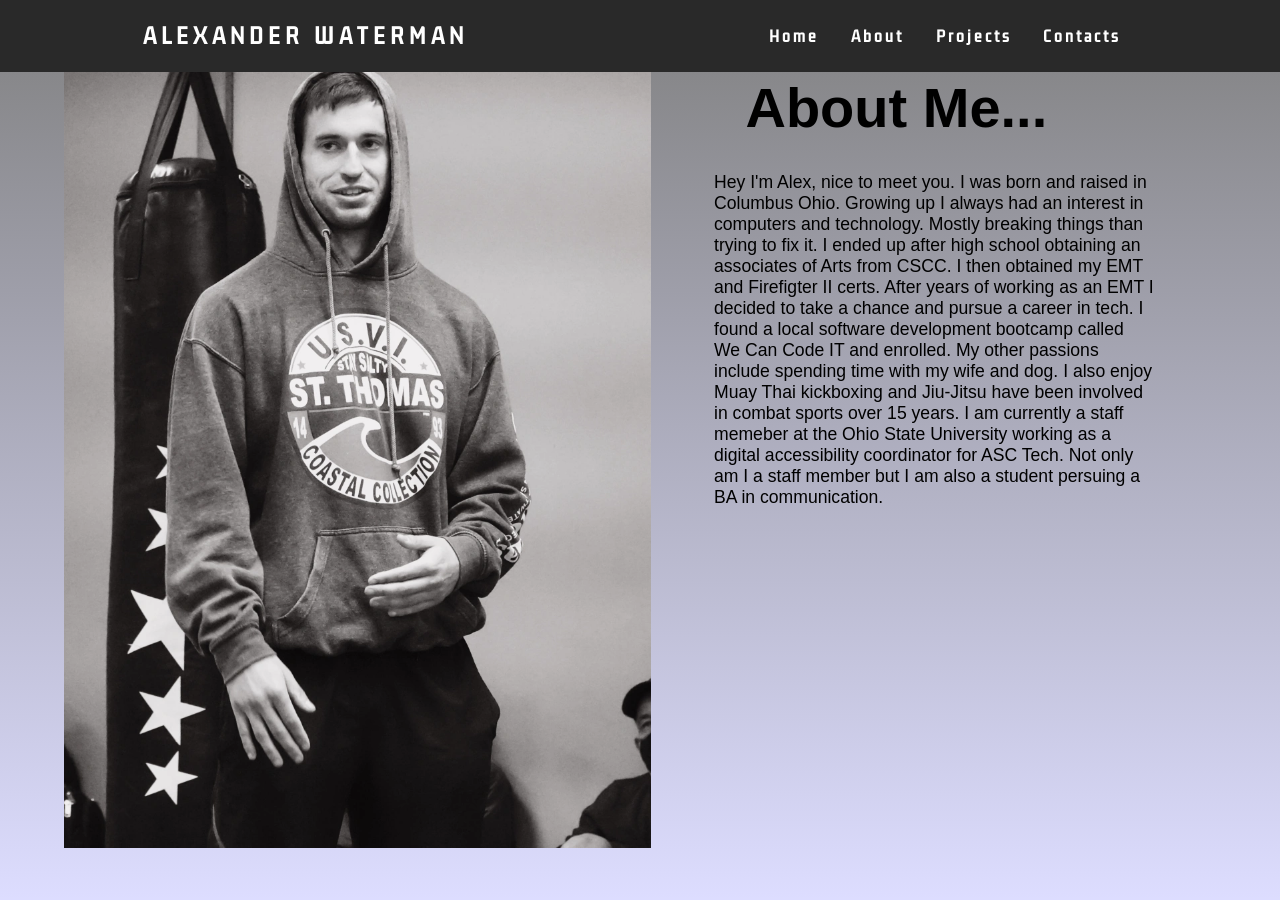
==== about.html @ 30f0543c "Added files" ====
<!DOCTYPE html>
<html lang="en">
<head>
    <meta charset="UTF-8">
    <meta http-equiv="X-UA-Compatible" content="IE=edge">
    <meta name="viewport" content="width=device-width, initial-scale=1.0">
    <title>About Me</title>
    <link rel="stylesheet" href="/about.css">
    <link rel="preconnect" href="https://fonts.googleapis.com" />
    <link rel="preconnect" href="https://fonts.gstatic.com" crossorigin />
    <link
      href="https://fonts.googleapis.com/css2?family=Josefin+Sans&family=Kdam+Thmor+Pro&display=swap"
      rel="stylesheet"
    />
</head>

<body>
    <nav>
        <div class="logo">
          <h4>Alexander Waterman</h4>
        </div>
        <ul class="nav-links">
          <li><a href="/index.html">Home</a></li>
          <li><a href="/about.html">About</a></li>
          <li>
            <a href="/projects.html">Projects</a>
          </li>
          <li><a href="/contact.html">Contacts</a></li>
        </ul>
        <div class="burger">
          <div class="line1"></div>
          <div class="line2"></div>
          <div class="line3"></div>
        </div>
      </nav>
<main>
    <img class="about-img" src="/imgs/at the gym.png" alt="A picture of me at Muay Thai gym">
    <section class="text">
    <h1>About Me...</h1>
    <p>Hey I'm Alex, nice to meet you. I was born and raised in Columbus Ohio. Growing up I always had an interest in computers and technology. Mostly breaking things than trying to fix it. I ended up after high school obtaining an associates of Arts from CSCC. I then obtained my EMT and Firefigter II certs. After years of working as an EMT I decided to take a chance and pursue a career in tech. I found a local software development bootcamp called We Can Code IT and enrolled. My other passions include spending time with my wife and dog. I also enjoy Muay Thai kickboxing and Jiu-Jitsu have been involved in combat sports over 15 years. I am currently a staff memeber at the Ohio State University working as a digital accessibility coordinator for ASC Tech. Not only am I a staff member but I am also a student persuing a BA in communication.</p>
    </section>
</main>
</body>
</html>
---- about.css ----
*{
    margin: 0;
    padding: 0;
    box-sizing: border-box;
}
body {
    background-image: linear-gradient(grey, rgba(0, 0, 255, 0.132));
    font-family: 'Poppins', sans-serif;
    height: auto;
  }
  nav {
    display: flex;
    justify-content: space-around;
    align-items: center;
    min-height: 8vh;
    width: 100%;
    background-color: rgb(41, 41, 41);
   font-family:'Kdam Thmor Pro', sans-serif;
  position: fixed;
  top: 0;
  }
  .logo {
    color: white;
    text-transform: uppercase;
    letter-spacing: 5px;
    font-size: 20px;
  }
  
  .nav-links{
    display: flex;
    justify-content: space-around;
    width: 30%;
  }
  .nav-links li{
    list-style: none;
  
  }
  .nav-links a{
    color: white;
    text-decoration: none;
    letter-spacing: 3px;
    font-weight: bold;
    font-size: 14px;
  }
  .burger{
    display: none;
    cursor: pointer;
  }
  
  .burger div{
    width: 25px;
    height: 3px;
    background-color: rgb(255, 255, 255);
    margin: 5px;
    transition: all 0.3s ease;
  }
  @media screen and (max-width:1024px){
    .nav-links{
  width: 60%;
    }
    
  }
  
  @media screen and (max-width:780px){
    body{
  overflow-x: hidden;
    }
    .nav-links{
      position: absolute;
      right: 0px;
      height: 92vh;
      top: 8vh;
      background-color: rgb(41,41,41);
      display: flex;
      flex-direction: column;
      align-items: center;
      width: 50%;
      transform: translateX(100%);
      transition: transform 0.5s ease-in;
    }
  .nav-links li{
    opacity: 0;
  }
  .burger {
    display: block;
  }
  }
  
  
  .nav-active {
    transform: translateX(0%);
  }
  
  @keyframes navLinkFade{
    from{
      opacity: 0;
      transform: translateX(50px);
    }
    to{
  opacity: 1;
  transform: translateX(0px);
    }
  }
  
  .toggle .line1{
    transform: rotate(-45deg) translate(-5px, 6px);
  }
  .toggle .line2{
    opacity: 0;
  }
  .toggle .line3{
    transform: rotate(45deg) translate(-5px, -6px);
  }

main {
    display: flex;
    height: 100vh;
}

.text{
    display: flex;
    flex-direction: column;
}

.about-img{
    margin-left: 5%;
    width: auto;
    height: 90vh;
    margin-top: 3%;
}
h1 {
    margin-top: 12%;
    margin-left: 15%;
    font-size: 3.5rem;
}
p{
    margin-top: 5%;
    margin-left: 10%;
    width: 70%;
    font-size: 1.1rem;
    letter-spacing: 1%;
}

main a{
    text-align: center;
    margin-top: 10%;
    margin-left: 37%;
    font-size: 1.2rem;
    text-decoration: none;
    border: 3px solid black;
    margin-right: 49%;
    padding: 1px;
    border-radius: 5px;
    font-weight: bold;
    background-color: rgb(223, 223, 223);
    color: black;
}
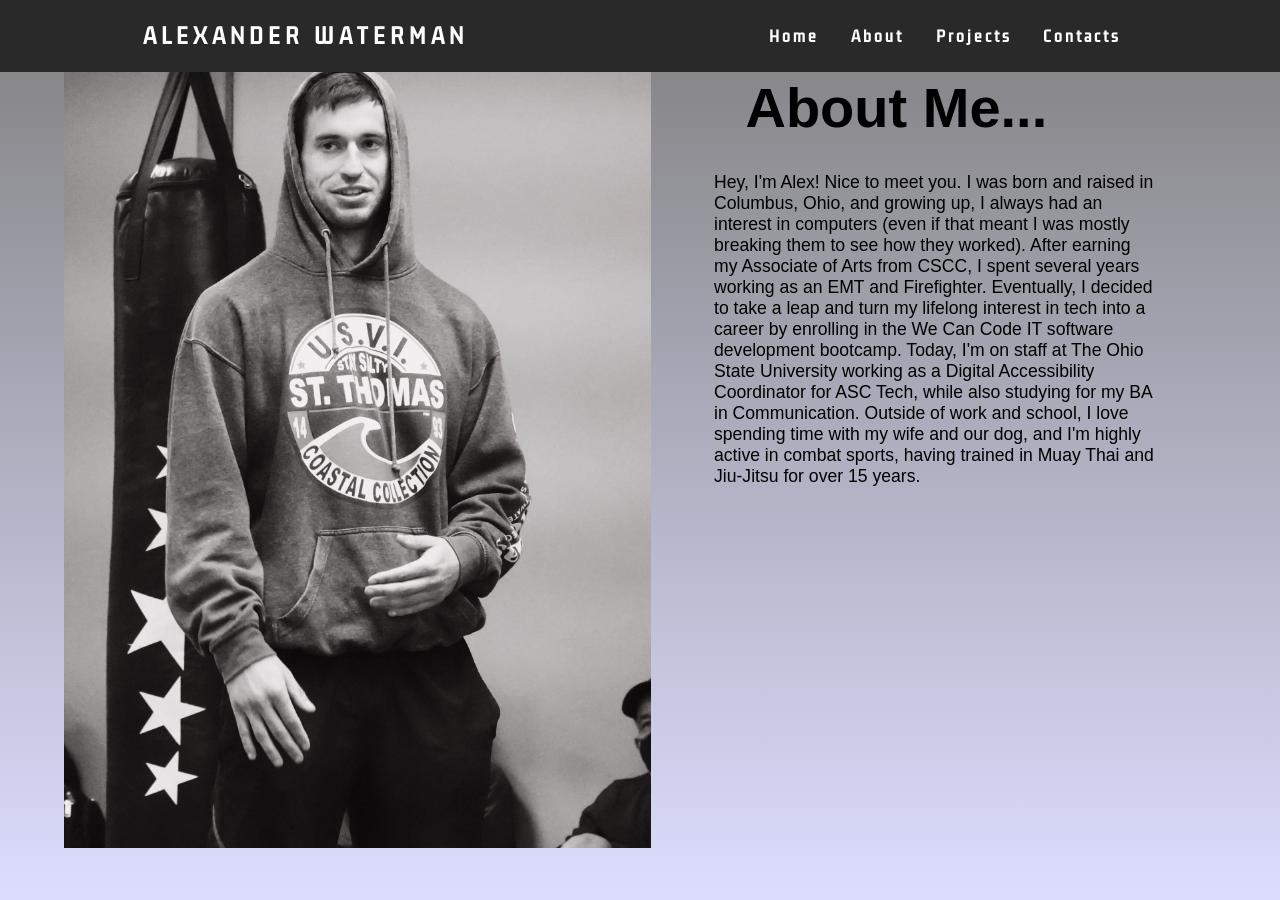
==== commit 0cfb80d8: "Updated about me" ====
--- a/about.html
+++ b/about.html
@@ -37,7 +37,7 @@
     <img class="about-img" src="/imgs/at the gym.png" alt="A picture of me at Muay Thai gym">
     <section class="text">
     <h1>About Me...</h1>
-    <p>Hey I'm Alex, nice to meet you. I was born and raised in Columbus Ohio. Growing up I always had an interest in computers and technology. Mostly breaking things than trying to fix it. I ended up after high school obtaining an associates of Arts from CSCC. I then obtained my EMT and Firefigter II certs. After years of working as an EMT I decided to take a chance and pursue a career in tech. I found a local software development bootcamp called We Can Code IT and enrolled. My other passions include spending time with my wife and dog. I also enjoy Muay Thai kickboxing and Jiu-Jitsu have been involved in combat sports over 15 years. I am currently a staff memeber at the Ohio State University working as a digital accessibility coordinator for ASC Tech. Not only am I a staff member but I am also a student persuing a BA in communication.</p>
+    <p>Hey, I'm Alex! Nice to meet you. I was born and raised in Columbus, Ohio, and growing up, I always had an interest in computers (even if that meant I was mostly breaking them to see how they worked). After earning my Associate of Arts from CSCC, I spent several years working as an EMT and Firefighter. Eventually, I decided to take a leap and turn my lifelong interest in tech into a career by enrolling in the We Can Code IT software development bootcamp. Today, I'm on staff at The Ohio State University working as a Digital Accessibility Coordinator for ASC Tech, while also studying for my BA in Communication. Outside of work and school, I love spending time with my wife and our dog, and I'm highly active in combat sports, having trained in Muay Thai and Jiu-Jitsu for over 15 years.</p>
     </section>
 </main>
 </body>
